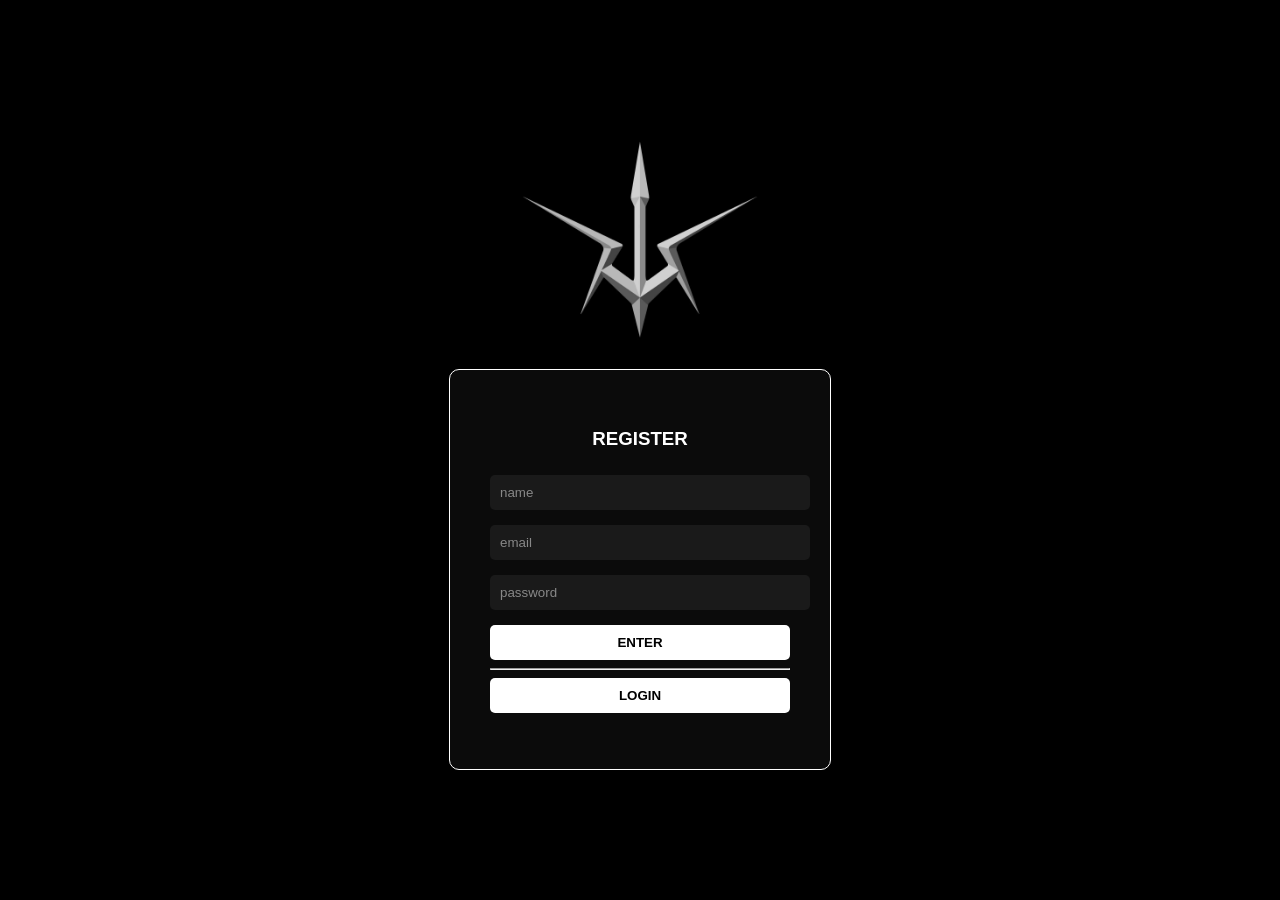
==== index.html @ d0f7626e "fix: :bug: register to index.html" ====
<!DOCTYPE html>
<html lang="en">

<head>
    <meta charset="UTF-8">
    <meta name="viewport" content="width=device-width, initial-scale=1.0">

    <link rel="stylesheet" href="./css/login.css">

    <title>Black Knights</title>

</head>

<body>
    <div class="wrapper">

        <img src="./img/Black_Knights.png" class="logo">

        <div class="container">
            <h3>REGISTER</h3>
            <form id="registerForm">
                <input type="name" id="name" placeholder="name" required>
                <input type="email" id="email" placeholder="email" required>
                <input type="password" id="password" placeholder="password" required>
                <button type="submit">ENTER</button>
                <hr>
                <a href="login.html"><button type="button">LOGIN</button></a>
            </form>

            <p id="message"></p>
        </div>

    </div>
    <script src="./js/register.js"></script>

</body>

</html>
---- css/login.css ----
body{
    margin:0;
    padding:0;
    height:100vh;
    font-family:Arial, Helvetica, sans-serif;
    background: black;
    color:white;

    display:flex;
    justify-content:center;
    align-items:center;
}

.container{

    background:#0b0b0b;
    border:1px solid #ffffff;
    border-radius:10px;

    padding:40px;
    width:300px;

}
h3{
    text-align:center;
    color:#ffffff;
    margin-bottom:25px;
}

input{

    width:100%;
    padding:10px;
    margin-bottom:15px;

    border:none;
    border-radius:5px;

    background:#1a1a1a;
    color:white;

    outline:none;
}

input::placeholder{
    color:#888;
}

button{

    width:100%;
    padding:10px;

    border:none;
    border-radius:5px;

    background:#ffffff;
    color:rgb(0, 0, 0);

    font-weight:bold;
    cursor:pointer;

    transition:0.2s;
}


#message{
    text-align:center;
    margin-top:10px;
    color:#ffffff;
}

.logo{
    width:350px;
    display:block;
    margin:0 auto 20px auto;
}

#error {
color: red;
}

#success {
color: green;
}
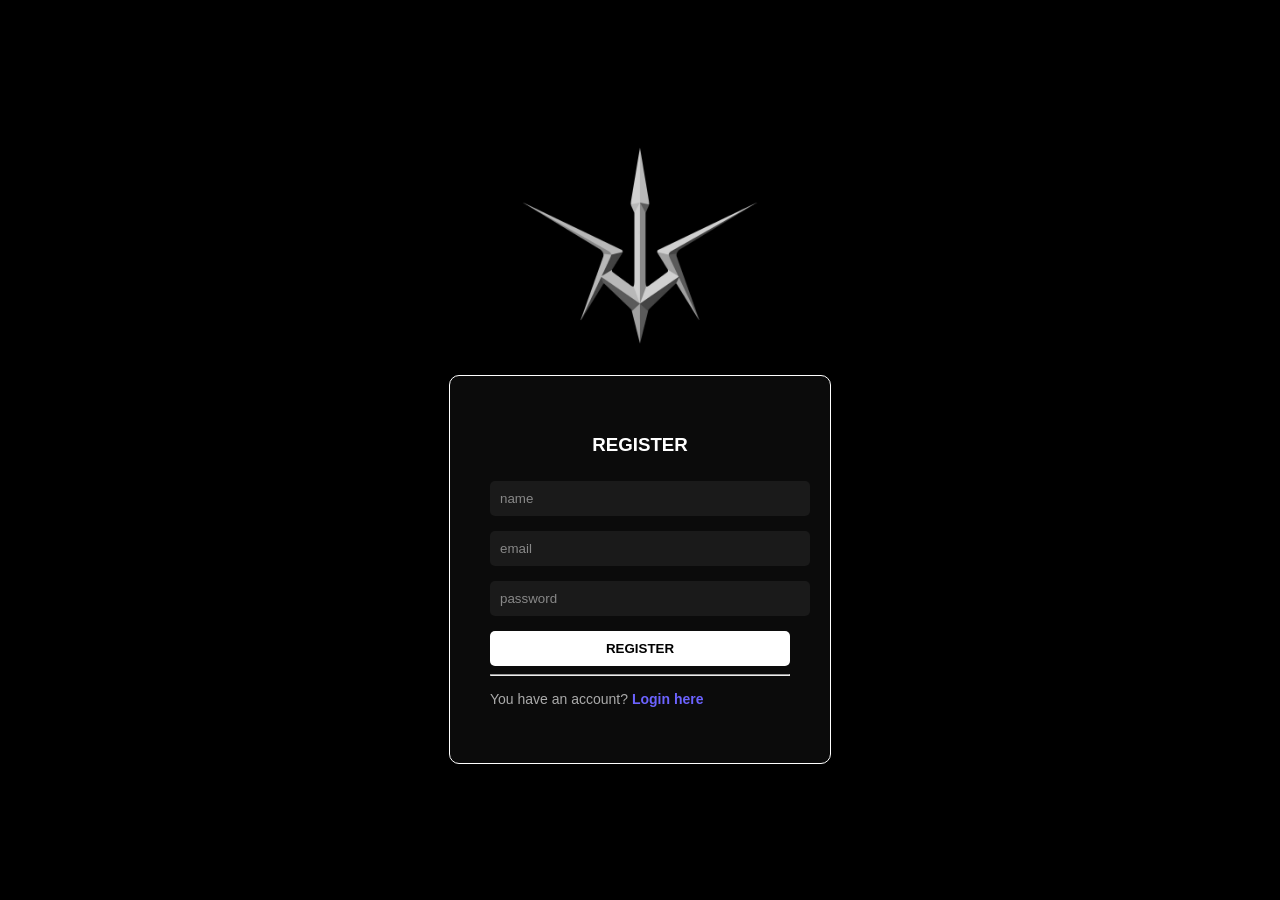
==== commit e1424dd7: "fix: :bug: fix button login and register" ====
--- a/index.html
+++ b/index.html
@@ -22,9 +22,12 @@
                 <input type="name" id="name" placeholder="name" required>
                 <input type="email" id="email" placeholder="email" required>
                 <input type="password" id="password" placeholder="password" required>
-                <button type="submit">ENTER</button>
+                <button type="submit">REGISTER</button>
                 <hr>
-                <a href="login.html"><button type="button">LOGIN</button></a>
+                <p class="register-text">
+                    You have an account?
+                    <a href="login.html">Login here</a>
+                </p>
             </form>
 
             <p id="message"></p>
--- a/css/login.css
+++ b/css/login.css
@@ -82,4 +82,36 @@
 
 #success {
 color: green;
+}
+
+.btn-primary {
+    width: 100%;
+    padding: 12px;
+    background: #6c63ff;
+    color: white;
+    border: none;
+    border-radius: 8px;
+    font-weight: bold;
+    cursor: pointer;
+    transition: 0.3s;
+}
+
+.btn-primary:hover {
+    background: #574fd6;
+}
+
+.register-text {
+    margin-top: 15px;
+    font-size: 14px;
+    color: #aaa;
+}
+
+.register-text a {
+    color: #6c63ff;
+    text-decoration: none;
+    font-weight: bold;
+}
+
+.register-text a:hover {
+    text-decoration: underline;
 }
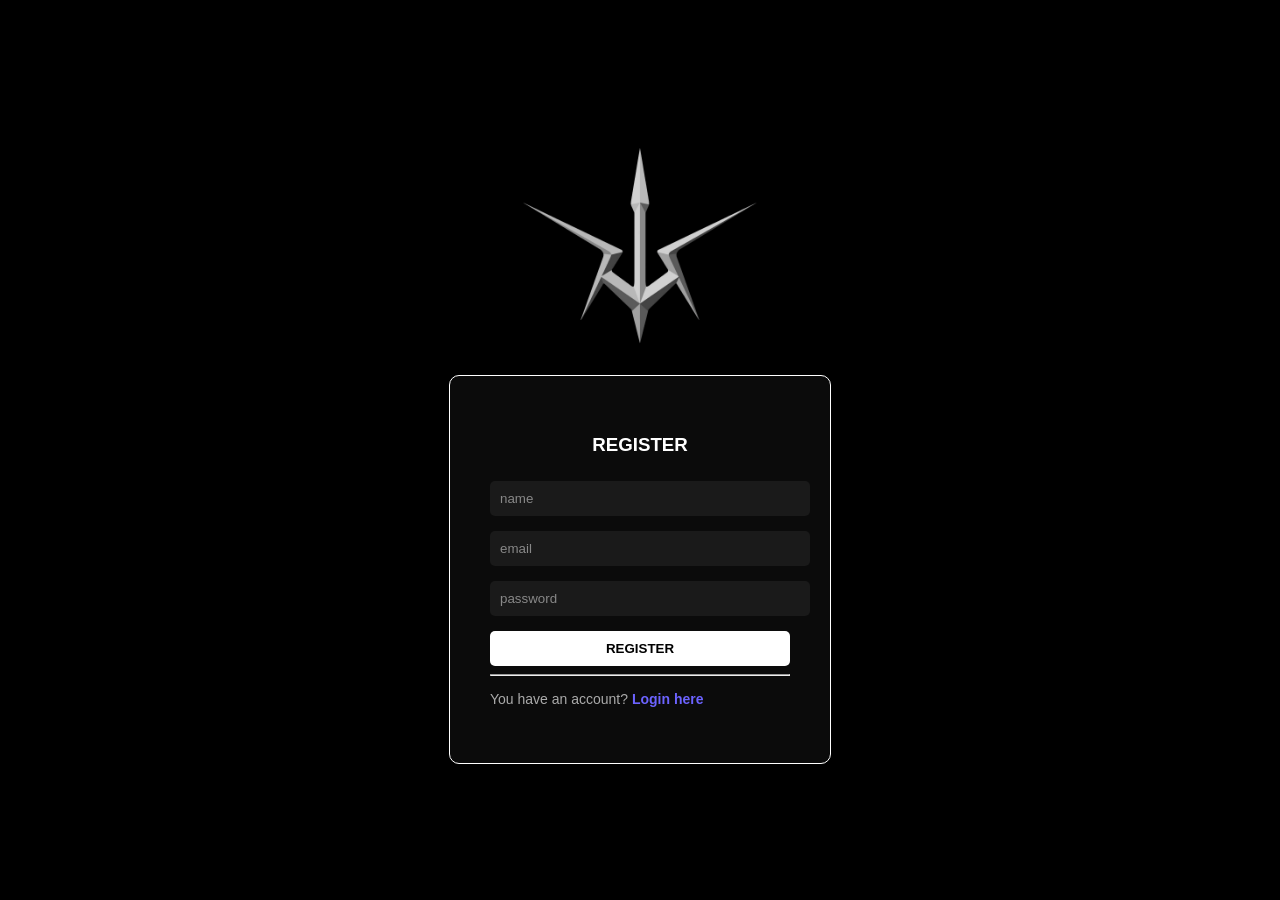
==== commit ec1e89a0: "feat: :sparkles: Icon" ====
--- a/index.html
+++ b/index.html
@@ -8,6 +8,7 @@
     <link rel="stylesheet" href="./css/login.css">
 
     <title>Black Knights</title>
+    <link rel="icon" href="img/Black_Knights.png" type="image/png">
 
 </head>
 
